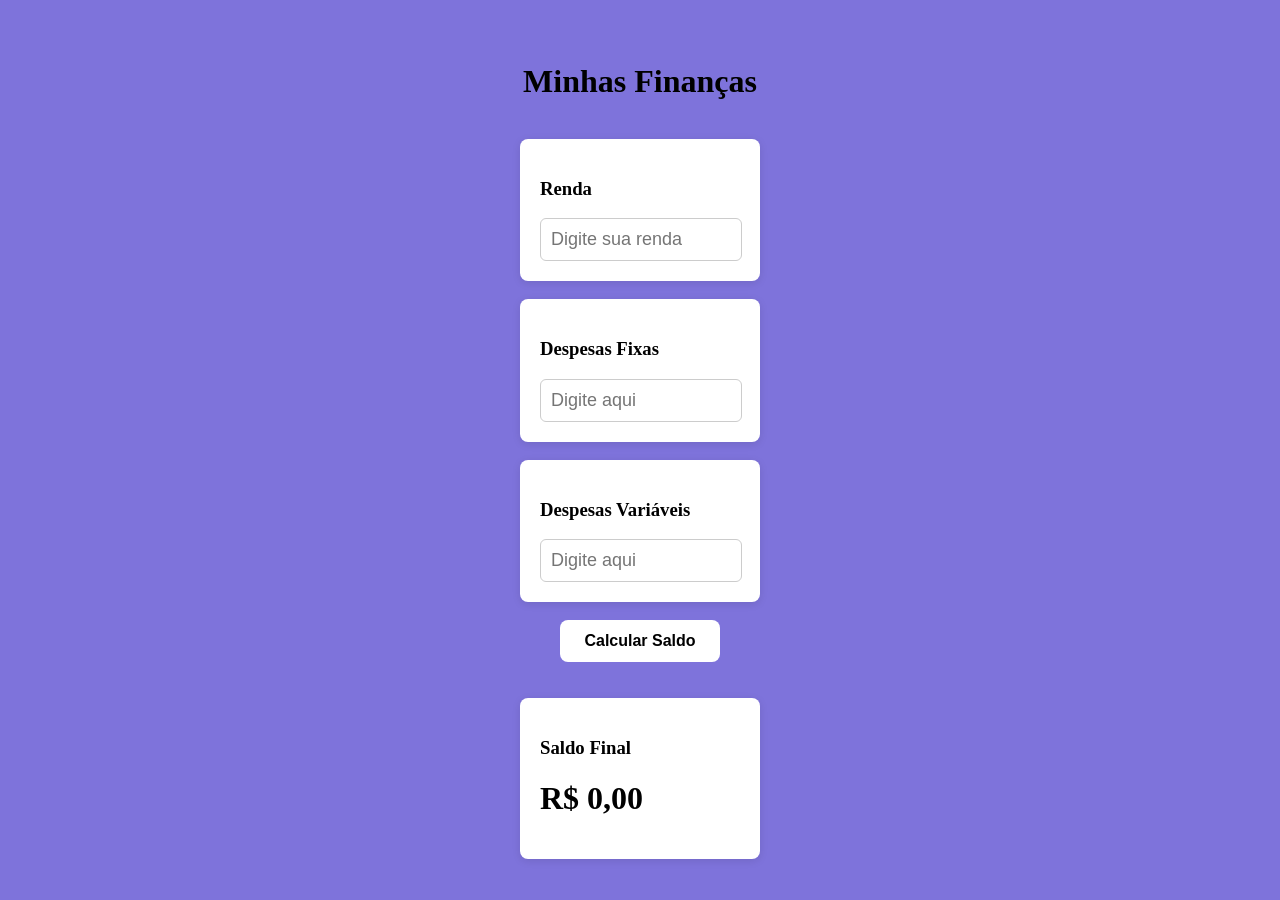
==== ControleFinan/index.html @ 2e6aa5b1 "Oi" ====
<!DOCTYPE html>
<html lang="en">
<head>
    <meta charset="UTF-8">
    <meta name="viewport" content="width=device-width, initial-scale=1.0">
    <title>Controle financeiro</title>
    <link rel="stylesheet" href="style.css">
</head>
<body class="body">

<h1>Minhas Finanças</h1>

<br>

<div class="cards">

    <h3>Renda</h3>
    <input type="number" id="renda" placeholder="Digite sua renda ">

</div>

<br>


<div class="cards">

    <h3>Despesas Fixas</h3>
    <input type="number" id="DespesasFixas" placeholder="Digite aqui ">


</div>

<br>

<div class="cards">

    <h3>Despesas Variáveis</h3>
    <input type="number" id="DespesasVariaveis" placeholder="Digite aqui ">


</div>

<br>
<button id="btnCalcular">Calcular Saldo</button>
<br>
<br>
<div class="cards">

    <h3>Saldo Final</h3>
    <h1 id="SaldoFinal">R$ 0,00</h1>

</div>


    <script src="script.js"></script
s
</body>
</html>
---- ControleFinan/style.css ----
.cards{
    background-color: white;
    padding: 20px;
    border-radius: 8px;
    width: 200px;
    box-shadow: 0 2px 8px rgba(0,0,0,0.1);
}
.body{
    background-color: #7e73db;
    display: flex;
    flex-direction: column;
    align-items: center;     
    justify-content: center; 
    min-height: 100vh;       
    margin: 0;               
}

.cards input{
      width: 90%;
    padding: 10px;
    border: 1px solid #ccc;
    border-radius: 6px;
    font-size: 18px;
}

#btnCalcular {
    background-color: #ffffff;
    color: #000000;
    font-weight: bold;
    font-size: 16px;
    padding: 12px 24px;
    border: none;
    border-radius: 8px;
    cursor: pointer;
}

#btnCalcular:hover {
    background-color: #e6e6e6;
}
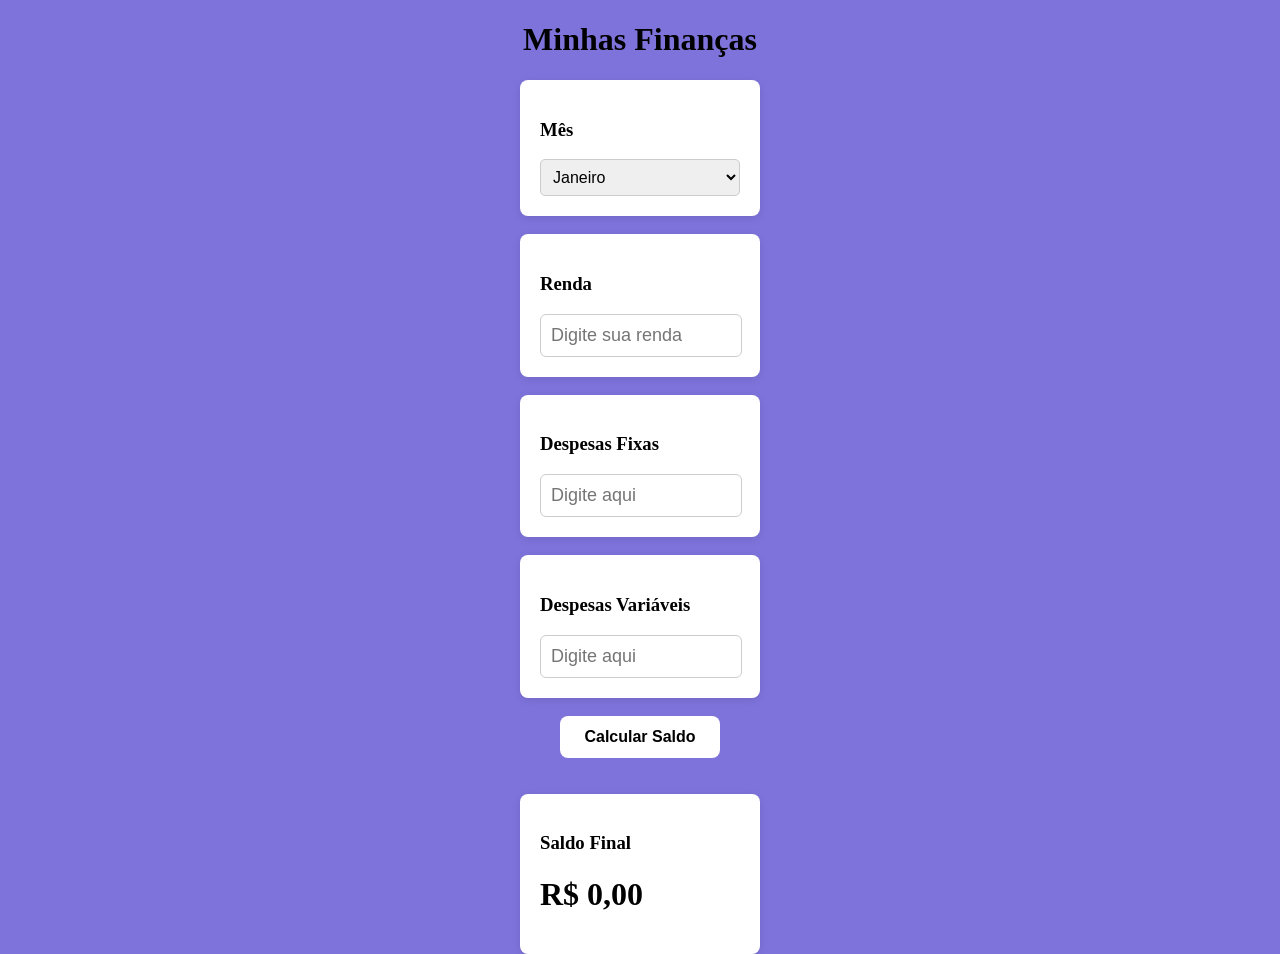
==== commit 87a9bb0d: "Atualizando ControleFinan" ====
--- a/ControleFinan/index.html
+++ b/ControleFinan/index.html
@@ -9,6 +9,24 @@
 <body class="body">
 
 <h1>Minhas Finanças</h1>
+<div class="cards">
+    <h3>Mês</h3>
+    <select id="mesSelecionado">
+        <option value="Janeiro">Janeiro</option>
+        <option value="Fevereiro">Fevereiro</option>
+        <option value="Março">Março</option>
+        <option value="Abril">Abril</option>
+        <option value="Maio">Maio</option>
+        <option value="Junho">Junho</option>
+        <option value="Julho">Julho</option>
+        <option value="Agosto">Agosto</option>
+        <option value="Setembro">Setembro</option>
+        <option value="Outubro">Outubro</option>
+        <option value="Novembro">Novembro</option>
+        <option value="Dezembro">Dezembro</option>
+    </select>
+</div>
+
 
 <br>
 
--- a/ControleFinan/style.css
+++ b/ControleFinan/style.css
@@ -36,4 +36,12 @@
 
 #btnCalcular:hover {
     background-color: #e6e6e6;
-}+}
+
+#mesSelecionado {
+    width: 100%;
+    padding: 8px;
+    border-radius: 5px;
+    border: 1px solid #ccc;
+    font-size: 16px;
+}
